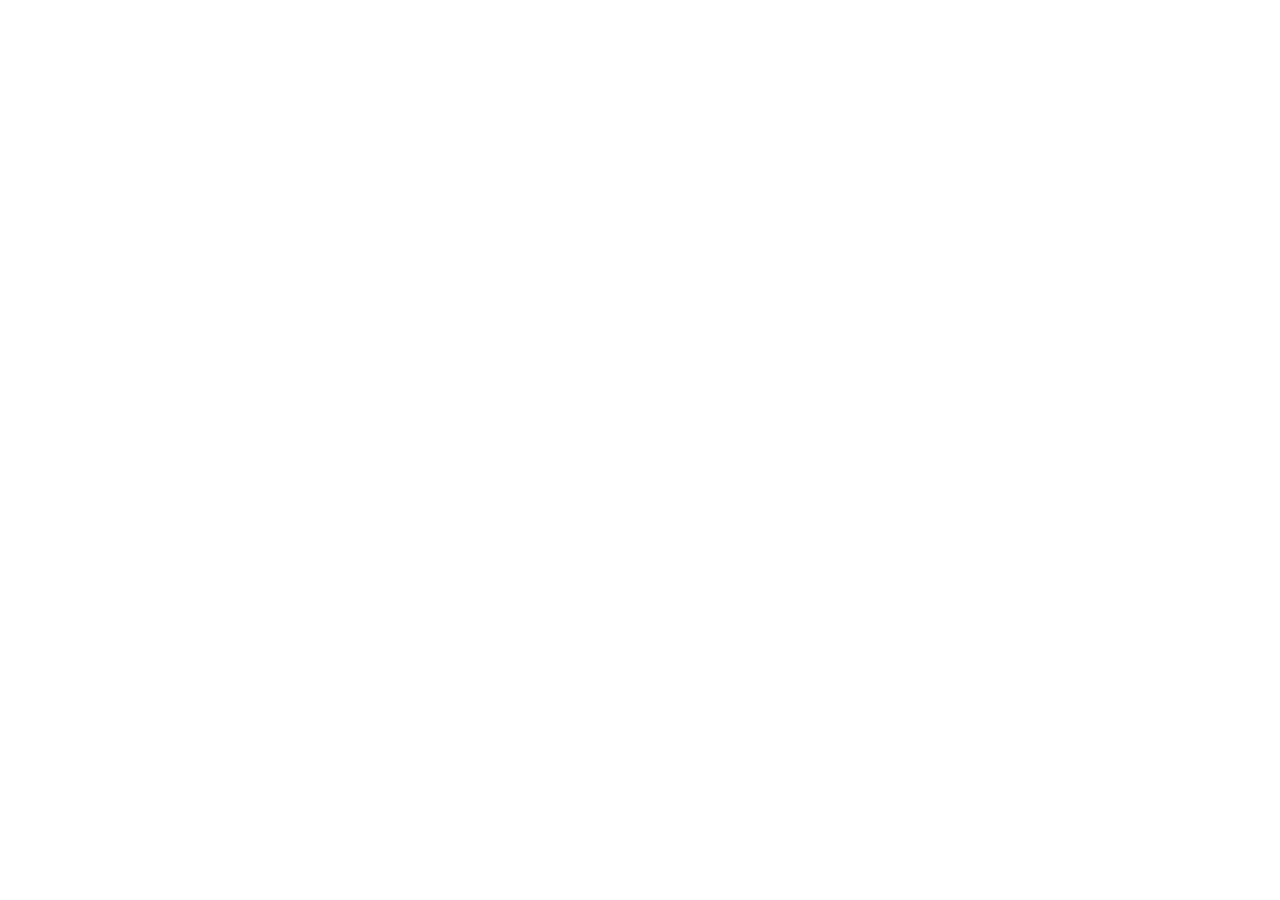
==== index.html @ 0107e8d2 "alap" ====
<!DOCTYPE html>
<html lang="hu">
<head>
    <meta charset="UTF-8">
    <meta name="viewport" content="width=device-width, initial-scale=1.0">
    <link rel="stylesheet" href="index.css">
    <title>Mozijegy vásárlás</title>
</head>
<body>
    
    <script src="index.js"></script>
</body>
</html>
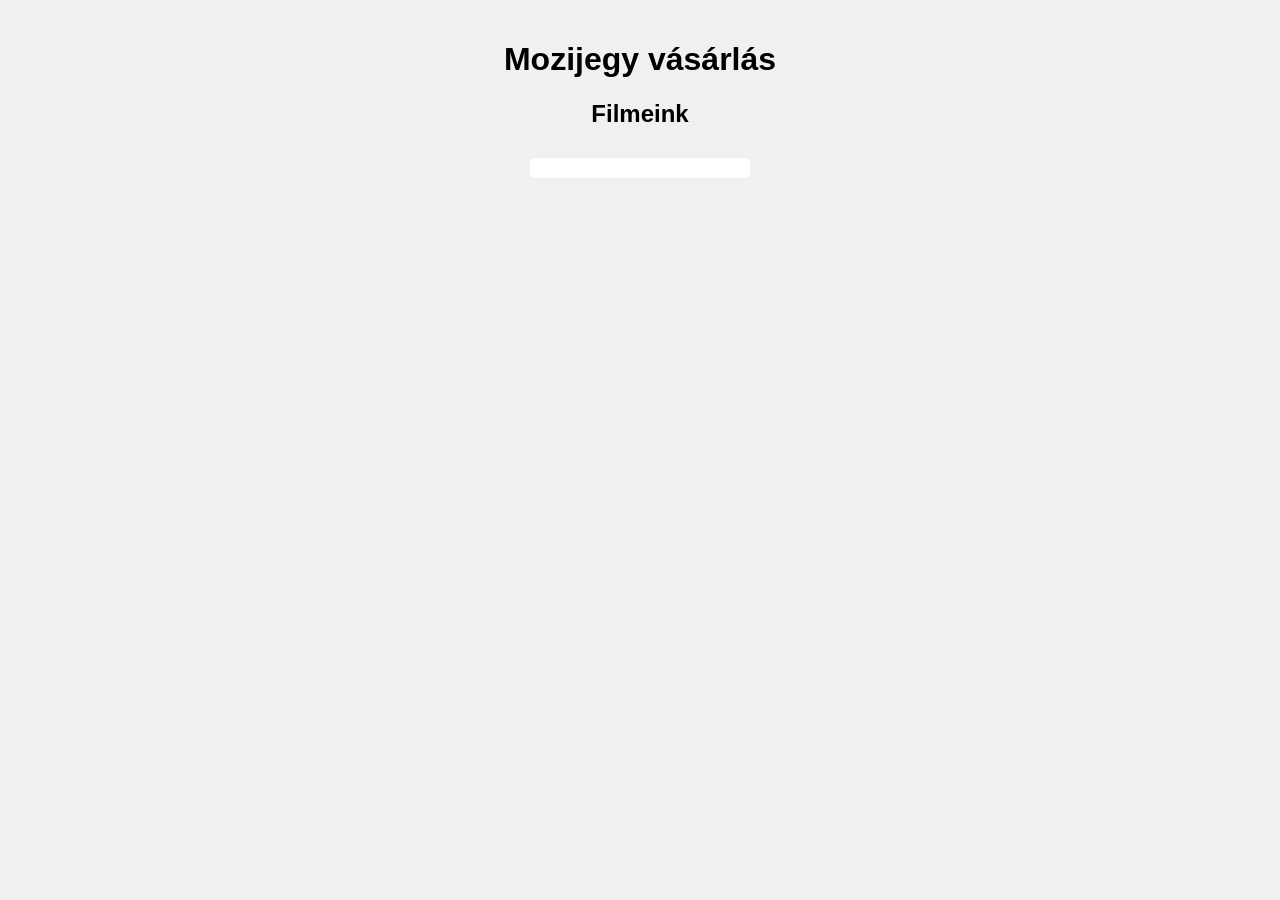
==== commit bf426484: "alap_v0.1" ====
--- a/index.html
+++ b/index.html
@@ -7,7 +7,14 @@
     <title>Mozijegy vásárlás</title>
 </head>
 <body>
-    
+    <h1>Mozijegy vásárlás</h1>
+    <h2>Filmeink</h2>
+
+    <div id="filmhelye" class="filmcss">
+
+    </div>
+
+
     <script src="index.js"></script>
 </body>
 </html>
--- a/index.css
+++ b/index.css
@@ -0,0 +1,16 @@
+body{
+    font-family: Arial, sans-serif;
+    background-color: #f0f0f0;
+    margin: 0;
+    padding: 20px;
+    text-align: center;
+}
+
+.filmcss {
+    display: inline-block;
+    width: 200px;
+    margin: 10px;
+    padding: 10px;
+    background-color: #fff;
+    border-radius: 5px;
+}
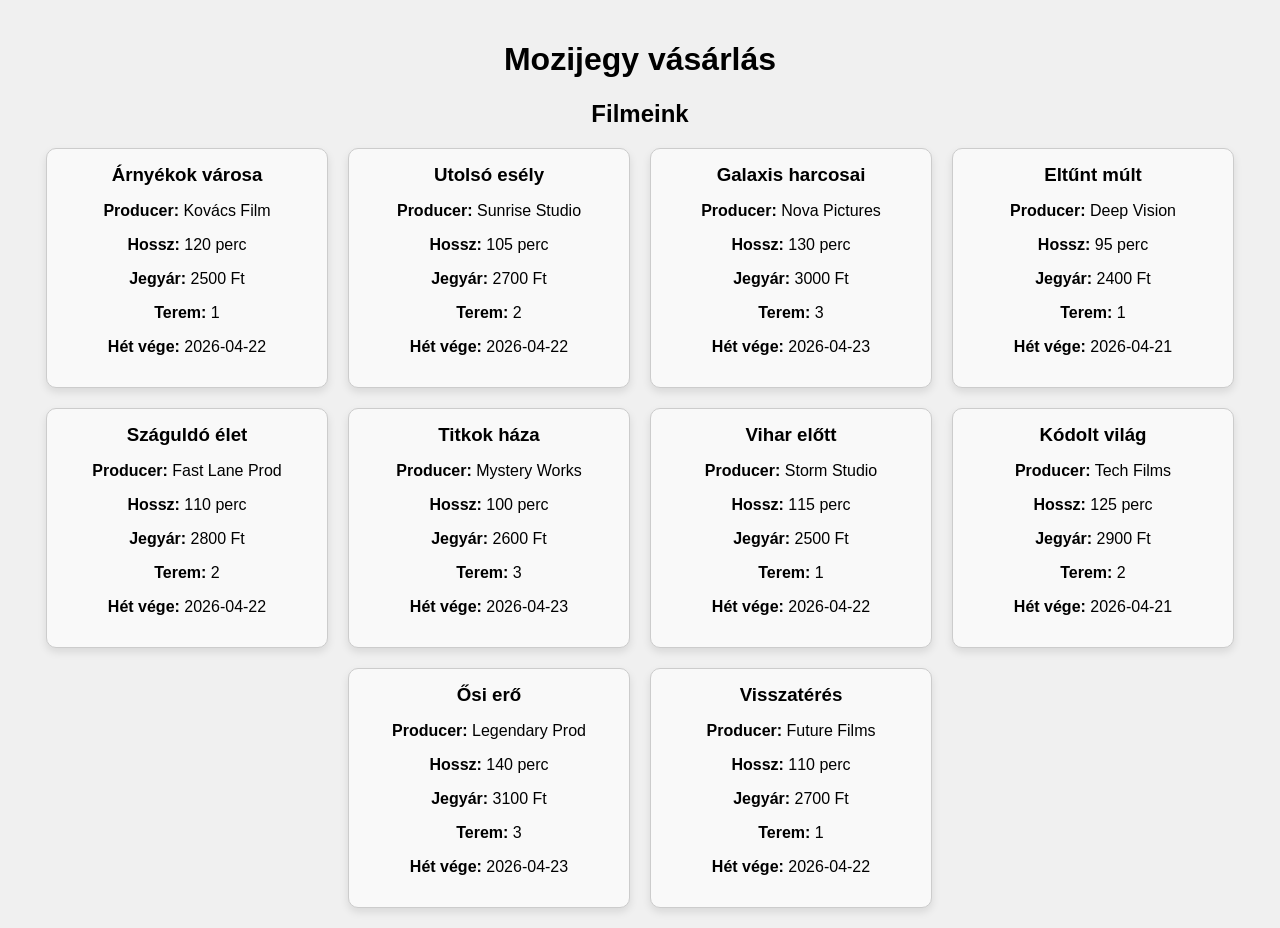
==== commit 07327d73: "alap_v.0.2" ====
--- a/index.html
+++ b/index.html
@@ -10,10 +10,7 @@
     <h1>Mozijegy vásárlás</h1>
     <h2>Filmeink</h2>
 
-    <div id="filmhelye" class="filmcss">
-
-    </div>
-
+<div id="film-container" class="film-container"></div>
 
     <script src="index.js"></script>
 </body>
--- a/index.css
+++ b/index.css
@@ -6,11 +6,29 @@
     text-align: center;
 }
 
-.filmcss {
-    display: inline-block;
-    width: 200px;
-    margin: 10px;
-    padding: 10px;
-    background-color: #fff;
-    border-radius: 5px;
+.film-container {
+  display: flex;
+  flex-wrap: wrap;
+  gap: 20px;
+  justify-content: center;
+}
+
+.film-kartya {
+  width: 250px;
+  padding: 15px;
+  border: 1px solid #ccc;
+  border-radius: 10px;
+  background-color: #f9f9f9;
+  box-shadow: 0 4px 8px rgba(0,0,0,0.1);
+}
+
+.film-kartya h3 {
+  margin: 0 0 10px;
+}
+
+.fijlec{
+    font-size: 24px;
+    font-weight: bold;
+    margin-bottom: 20px;
+    background-color: rgb(180, 180, 180);
 }
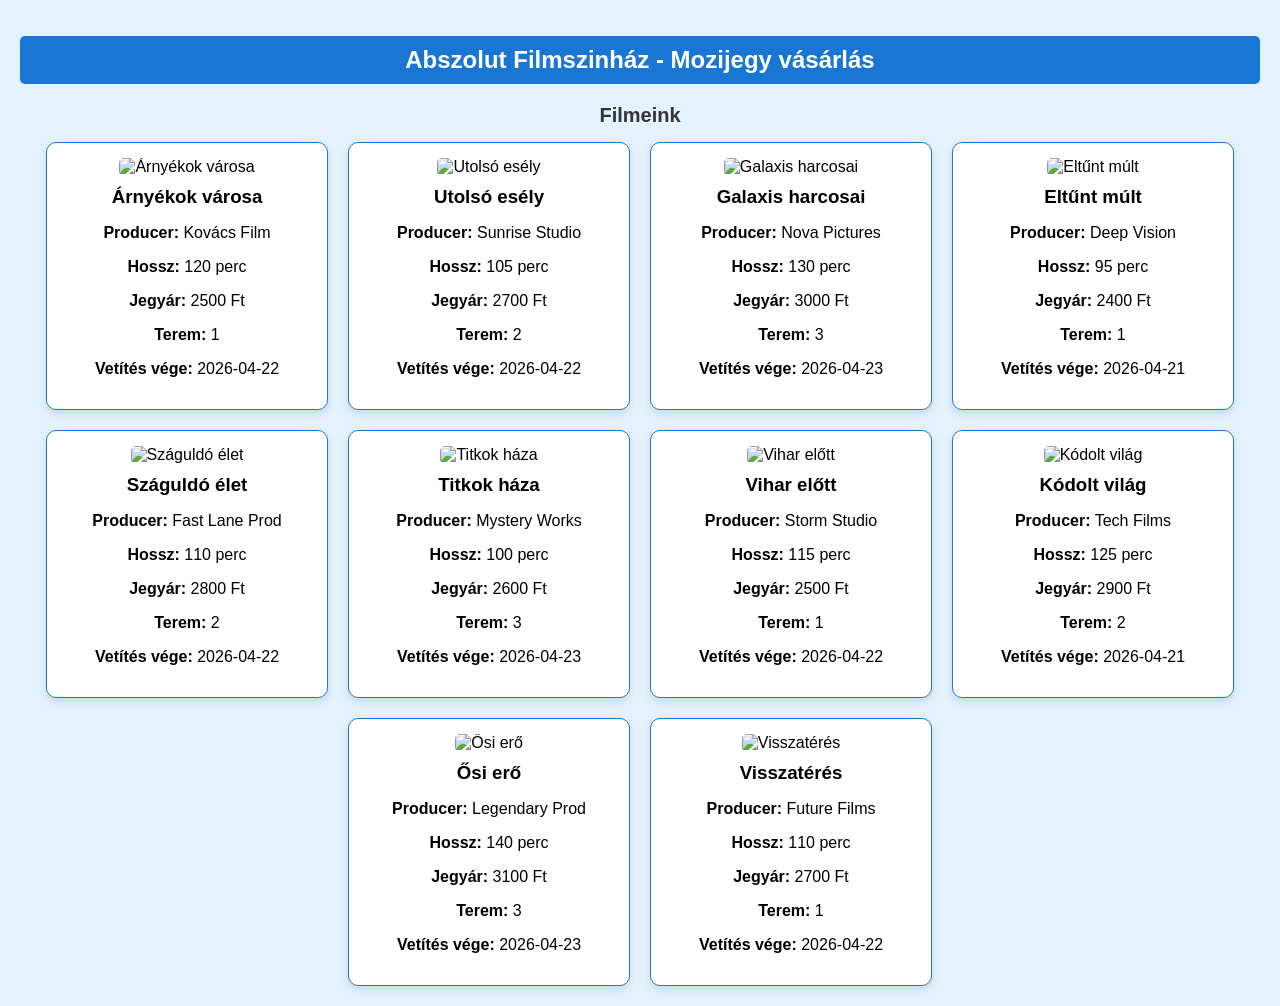
==== commit 50022b82: "igen" ====
--- a/index.html
+++ b/index.html
@@ -7,7 +7,7 @@
     <title>Mozijegy vásárlás</title>
 </head>
 <body>
-    <h1>Mozijegy vásárlás</h1>
+    <h1 class="fejlec">Abszolut Filmszinház - Mozijegy vásárlás</h1>
     <h2>Filmeink</h2>
 
 <div id="film-container" class="film-container"></div>
--- a/index.css
+++ b/index.css
@@ -1,6 +1,6 @@
 body{
     font-family: Arial, sans-serif;
-    background-color: #f0f0f0;
+    background-color: #e3f2fd;
     margin: 0;
     padding: 20px;
     text-align: center;
@@ -16,9 +16,9 @@
 .film-kartya {
   width: 250px;
   padding: 15px;
-  border: 1px solid #ccc;
+  border: 1px solid #1976d2;
   border-radius: 10px;
-  background-color: #f9f9f9;
+  background-color: #ffffff;
   box-shadow: 0 4px 8px rgba(0,0,0,0.1);
 }
 
@@ -26,9 +26,18 @@
   margin: 0 0 10px;
 }
 
-.fijlec{
+.fejlec{
     font-size: 24px;
     font-weight: bold;
     margin-bottom: 20px;
-    background-color: rgb(180, 180, 180);
+    background-color: #1976d2;
+    color: white;
+    padding: 10px;
+    border-radius: 5px;
+}
+
+h2 {
+    font-size: 20px;
+    margin-bottom: 15px;
+    color: #333;
 }
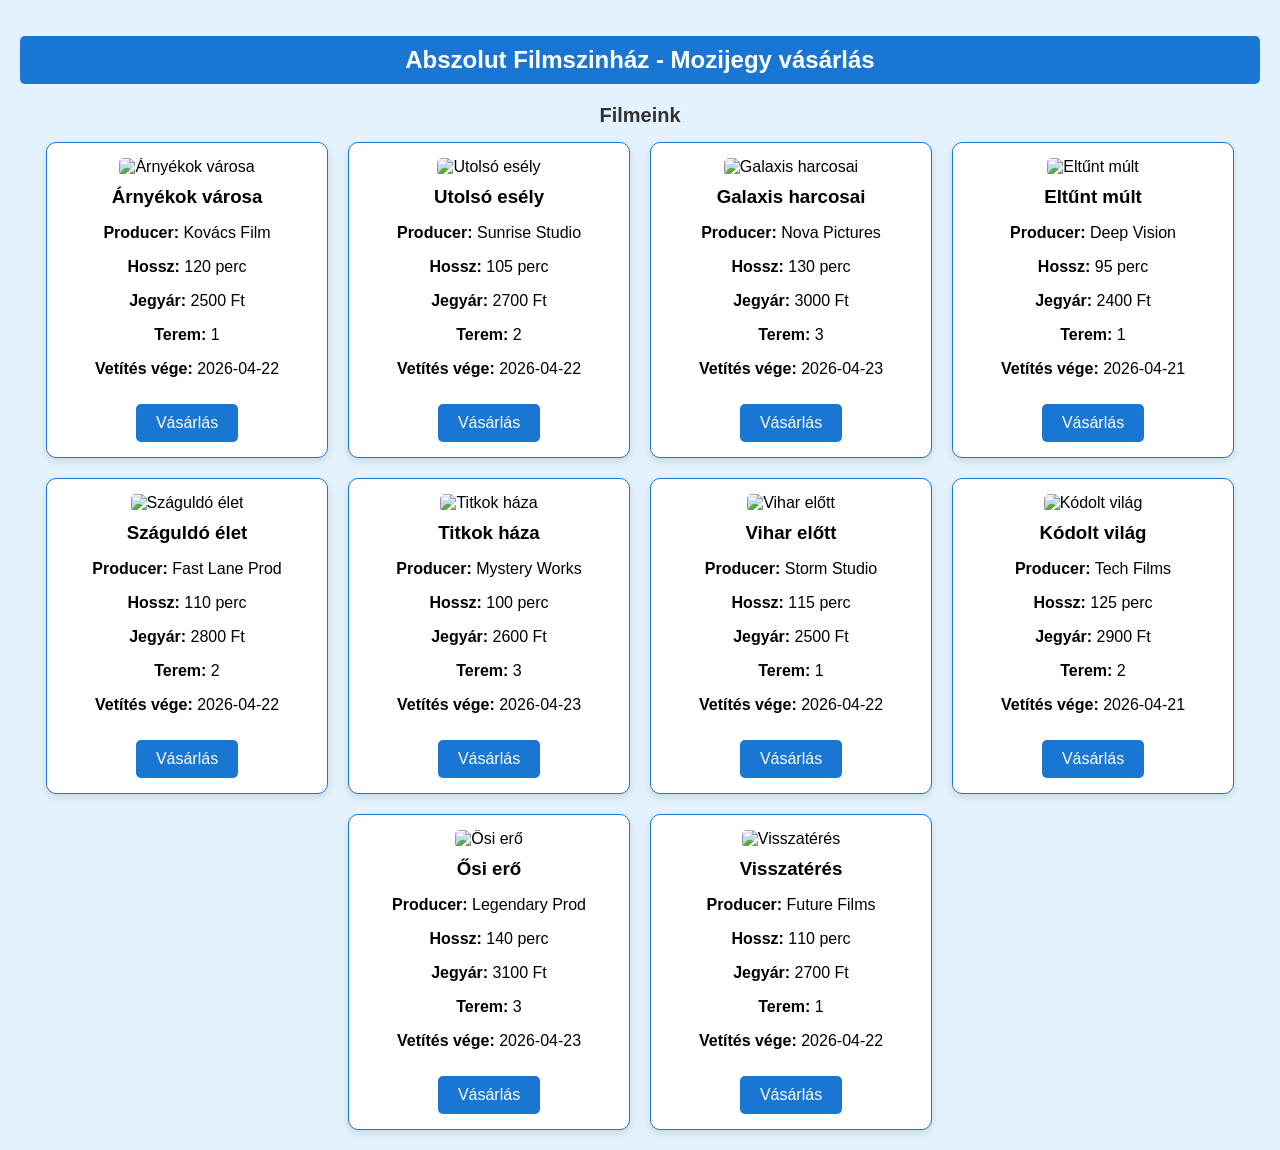
==== commit 262d6937: "javitás kell majd meg ossze olvasztani mert másabb stilus" ====
--- a/index.html
+++ b/index.html
@@ -8,9 +8,42 @@
 </head>
 <body>
     <h1 class="fejlec">Abszolut Filmszinház - Mozijegy vásárlás</h1>
-    <h2>Filmeink</h2>
+    
+    <!-- Film választás nézet -->
+    <div id="filmvalasztas-nezes">
+        <h2>Filmeink</h2>
+        <div id="film-container" class="film-container"></div>
+    </div>
 
-<div id="film-container" class="film-container"></div>
+    <!-- Vásárlás nézet -->
+    <div id="vasarlas-nezes" style="display: none;">
+        <div class="vasarlas-container">
+            <div class="film-info">
+                <img id="film-kep" src="" alt="Film képe" style="width: 100%; height: 200px; object-fit: cover; border-radius: 5px; margin-bottom: 10px;">
+                <h2 id="film-nev"></h2>
+                <p><strong>Producer:</strong> <span id="film-producer"></span></p>
+                <p><strong>Hossz:</strong> <span id="film-hossz"></span> perc</p>
+                <p><strong>Jegyár:</strong> <span id="film-ar"></span> Ft</p>
+                <p><strong>Terem:</strong> <span id="film-terem"></span></p>
+                <p><strong>Vetítés vége:</strong> <span id="film-vege"></span></p>
+                <p><strong>Leírás:</strong> <span id="film-leiras"></span></p>
+                <button onclick="visszateresAFilmekhez()" class="vissza-gomb">Vissza</button>
+            </div>
+
+            <div class="hely-valasztas">
+                <h2>Hely Választás</h2>
+                <div id="terem-container"></div>
+                <div class="osszar-container">
+                    <p>Kiválasztott helyek: <span id="valasztott-helyek">0</span></p>
+                    <p>Összár: <span id="osszar">0</span> Ft</p>
+                    <button id="vegalegit-gomb" class="vegalegit-gomb" onclick="vegalegites()" disabled>Véglegesítés</button>
+                </div>
+                <div id="siker-uzenet" class="siker-uzenet" style="display: none;">
+                    <p>✓ Sikeres jegy vásárlás!</p>
+                </div>
+            </div>
+        </div>
+    </div>
 
     <script src="index.js"></script>
 </body>
--- a/index.css
+++ b/index.css
@@ -40,4 +40,173 @@
     font-size: 20px;
     margin-bottom: 15px;
     color: #333;
+}
+
+.vasarlas-gomb {
+    background-color: #1976d2;
+    color: white;
+    padding: 10px 20px;
+    border: none;
+    border-radius: 5px;
+    cursor: pointer;
+    font-size: 16px;
+    margin-top: 10px;
+    transition: background-color 0.3s;
+}
+
+.vasarlas-gomb:hover {
+    background-color: #1565c0;
+}
+
+/* Vásárlási oldal stílusa */
+.vasarlas-container {
+    display: flex;
+    gap: 30px;
+    max-width: 1200px;
+    margin: 0 auto;
+    padding: 20px;
+}
+
+.film-info {
+    flex: 1;
+    background-color: white;
+    padding: 20px;
+    border-radius: 10px;
+    border: 1px solid #1976d2;
+}
+
+.film-info h2 {
+    margin-top: 0;
+    color: #1976d2;
+}
+
+.hely-valasztas {
+    flex: 1;
+    background-color: white;
+    padding: 20px;
+    border-radius: 10px;
+    border: 1px solid #1976d2;
+}
+
+.hely-valasztas h2 {
+    color: #1976d2;
+    text-align: center;
+    margin-bottom: 20px;
+}
+
+#terem-container {
+    display: flex;
+    flex-direction: column;
+    align-items: center;
+    gap: 20px;
+    margin-bottom: 20px;
+}
+
+.terem {
+    text-align: center;
+}
+
+.terem h3 {
+    margin-bottom: 10px;
+    color: #333;
+}
+
+.szeksor {
+    display: flex;
+    gap: 5px;
+    justify-content: center;
+    margin-bottom: 5px;
+}
+
+.szek {
+    width: 35px;
+    height: 35px;
+    border: 2px solid #1976d2;
+    background-color: white;
+    cursor: pointer;
+    border-radius: 5px;
+    display: flex;
+    align-items: center;
+    justify-content: center;
+    font-size: 12px;
+    font-weight: bold;
+    transition: all 0.3s;
+}
+
+.szek:hover {
+    background-color: #e3f2fd;
+}
+
+.szek.valasztott {
+    background-color: #1976d2;
+    color: white;
+}
+
+.osszar-container {
+    background-color: #e3f2fd;
+    padding: 15px;
+    border-radius: 5px;
+    margin-bottom: 20px;
+}
+
+.osszar-container p {
+    margin: 10px 0;
+    font-size: 18px;
+    font-weight: bold;
+    color: #333;
+}
+
+.vegalegit-gomb {
+    width: 100%;
+    background-color: #1976d2;
+    color: white;
+    padding: 15px;
+    border: none;
+    border-radius: 5px;
+    cursor: pointer;
+    font-size: 16px;
+    font-weight: bold;
+    transition: background-color 0.3s;
+}
+
+.vegalegit-gomb:hover:not(:disabled) {
+    background-color: #1565c0;
+}
+
+.vegalegit-gomb:disabled {
+    background-color: #ccc;
+    cursor: not-allowed;
+}
+
+.siker-uzenet {
+    background-color: #4caf50;
+    color: white;
+    padding: 20px;
+    border-radius: 5px;
+    text-align: center;
+    font-size: 18px;
+    font-weight: bold;
+}
+
+.vissza-gomb {
+    background-color: #999;
+    color: white;
+    padding: 10px 20px;
+    border: none;
+    border-radius: 5px;
+    cursor: pointer;
+    font-size: 14px;
+    margin-top: 15px;
+    transition: background-color 0.3s;
+}
+
+.vissza-gomb:hover {
+    background-color: #777;
+}
+
+@media (max-width: 768px) {
+    .vasarlas-container {
+        flex-direction: column;
+        gap: 20px;
+    }
 }
